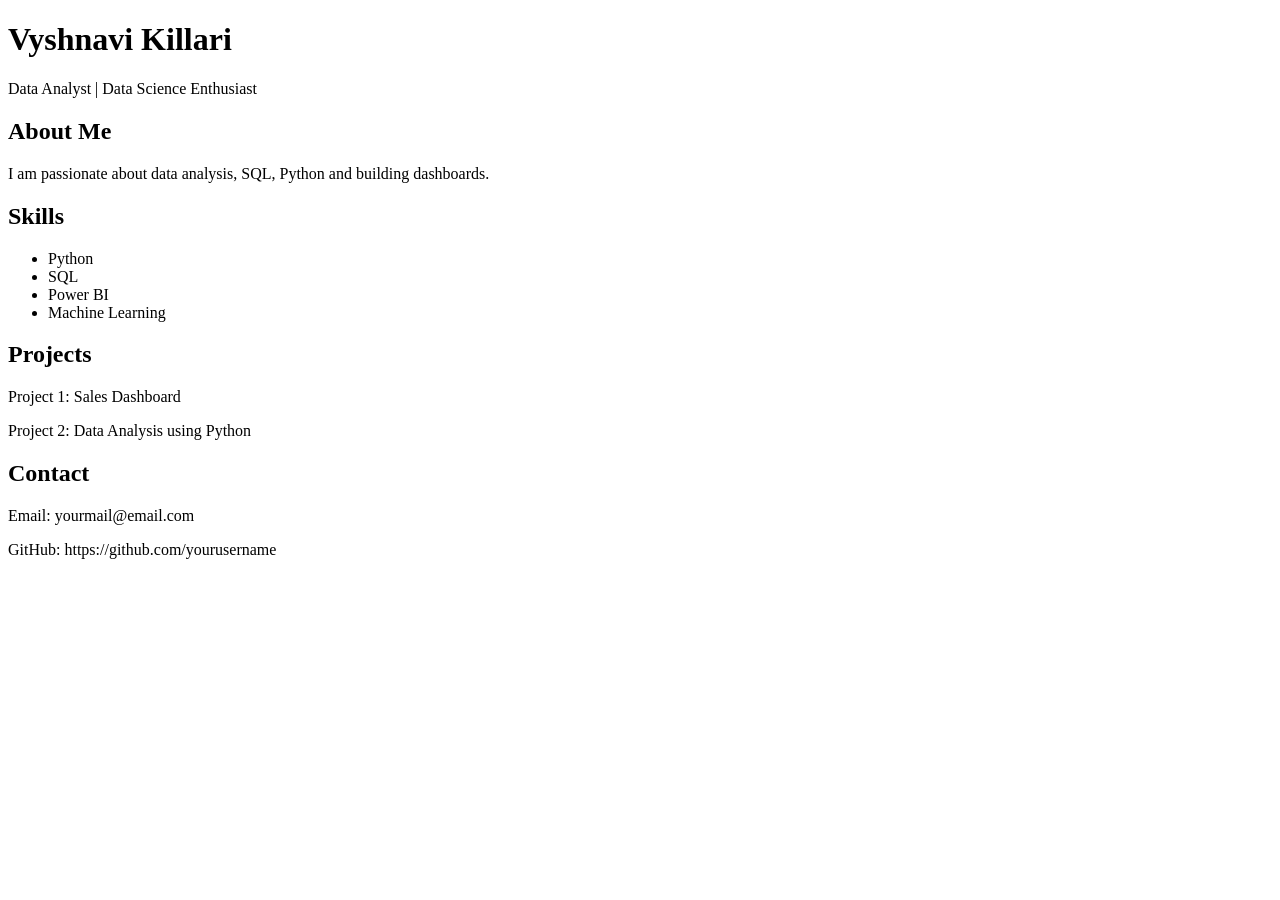
==== index.html @ 2f51ba23 "Revamp portfolio structure and content Updated title and added sections for About Me, Skills, Projec" ====
<!DOCTYPE html>
<html>
<head>
<title>Vyshnavi Killari Portfolio</title>
<link rel="stylesheet" href="style.css">
</head>

<body>

<header>
<h1>Vyshnavi Killari</h1>
<p>Data Analyst | Data Science Enthusiast</p>
</header>

<section>
<h2>About Me</h2>
<p>I am passionate about data analysis, SQL, Python and building dashboards.</p>
</section>

<section>
<h2>Skills</h2>
<ul>
<li>Python</li>
<li>SQL</li>
<li>Power BI</li>
<li>Machine Learning</li>
</ul>
</section>

<section>
<h2>Projects</h2>
<p>Project 1: Sales Dashboard</p>
<p>Project 2: Data Analysis using Python</p>
</section>

<section>
<h2>Contact</h2>
<p>Email: yourmail@email.com</p>
<p>GitHub: https://github.com/yourusername</p>
</section>

</body>
</html>
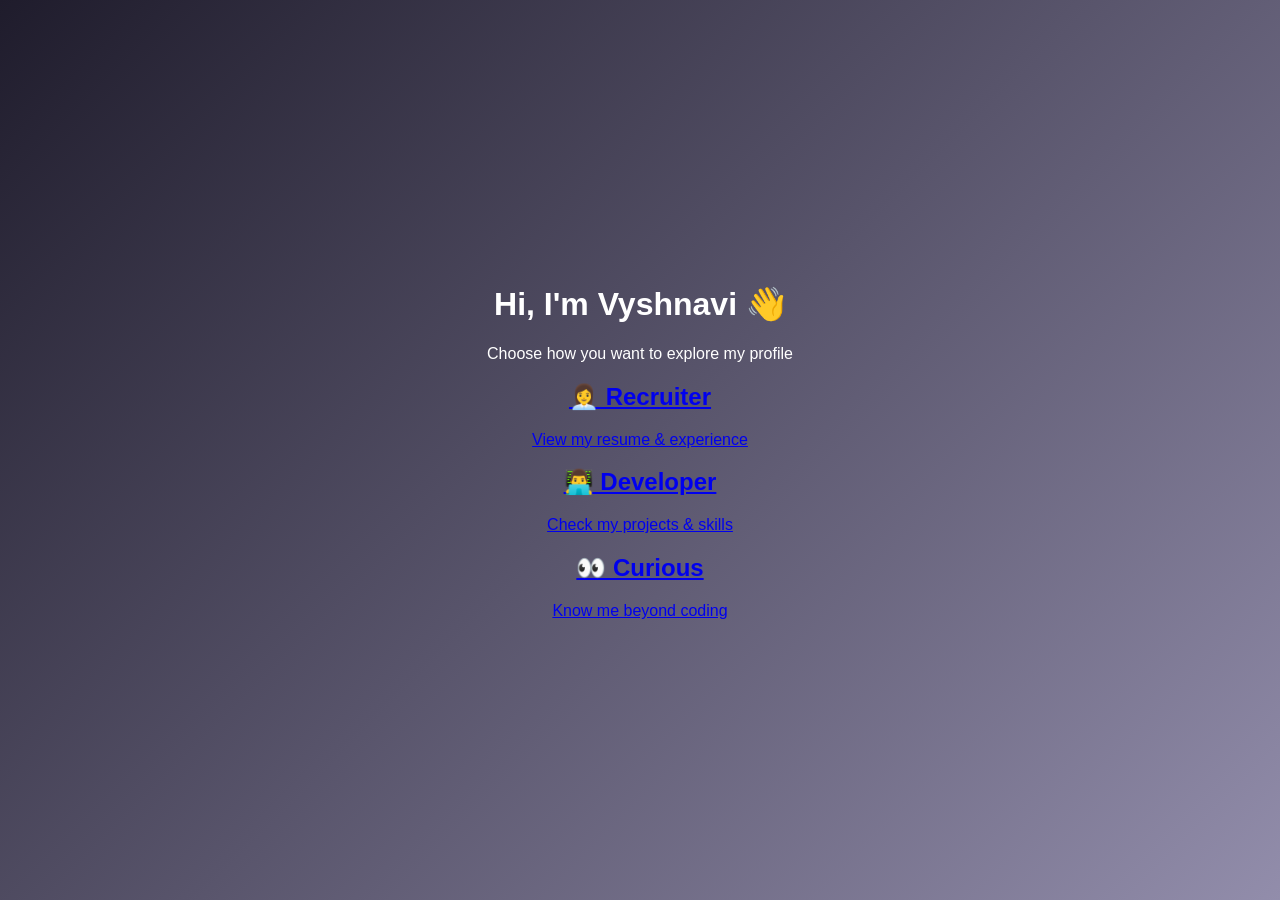
==== commit 86540a74: "Add initial structure for Vyshnavi's portfolio" ====
--- a/index.html
+++ b/index.html
@@ -1,43 +1,34 @@
 <!DOCTYPE html>
 <html>
 <head>
-<title>Vyshnavi Killari Portfolio</title>
-<link rel="stylesheet" href="style.css">
+  <title>Vyshnavi Portfolio</title>
+  <link rel="stylesheet" href="style.css">
 </head>
-
 <body>
 
-<header>
-<h1>Vyshnavi Killari</h1>
-<p>Data Analyst | Data Science Enthusiast</p>
-</header>
+<div class="container">
+  <h1>Hi, I'm Vyshnavi 👋</h1>
+  <p class="subtitle">Choose how you want to explore my profile</p>
 
-<section>
-<h2>About Me</h2>
-<p>I am passionate about data analysis, SQL, Python and building dashboards.</p>
-</section>
+  <div class="cards">
+    
+    <a href="recruiter.html" class="card">
+      <h2>👩‍💼 Recruiter</h2>
+      <p>View my resume & experience</p>
+    </a>
 
-<section>
-<h2>Skills</h2>
-<ul>
-<li>Python</li>
-<li>SQL</li>
-<li>Power BI</li>
-<li>Machine Learning</li>
-</ul>
-</section>
+    <a href="developer.html" class="card">
+      <h2>👨‍💻 Developer</h2>
+      <p>Check my projects & skills</p>
+    </a>
 
-<section>
-<h2>Projects</h2>
-<p>Project 1: Sales Dashboard</p>
-<p>Project 2: Data Analysis using Python</p>
-</section>
+    <a href="stalker.html" class="card">
+      <h2>👀 Curious</h2>
+      <p>Know me beyond coding</p>
+    </a>
 
-<section>
-<h2>Contact</h2>
-<p>Email: yourmail@email.com</p>
-<p>GitHub: https://github.com/yourusername</p>
-</section>
+  </div>
+</div>
 
 </body>
 </html>
--- a/style.css
+++ b/style.css
@@ -0,0 +1,60 @@
+body{
+margin:0;
+font-family: 'Segoe UI', sans-serif;
+background: linear-gradient(135deg, #1f1c2c, #928dab);
+color:white;
+height:100vh;
+display:flex;
+justify-content:center;
+align-items:center;
+}
+
+/* Center container */
+.container{
+text-align:center;
+}
+
+/* Buttons */
+.buttons a{
+display:inline-block;
+margin:15px;
+padding:15px 30px;
+background:white;
+color:#333;
+text-decoration:none;
+border-radius:30px;
+font-weight:bold;
+transition: all 0.3s ease;
+}
+
+/* Hover animation */
+.buttons a:hover{
+transform: scale(1.1);
+background:#4CAF50;
+color:white;
+}
+
+/* Fade animation */
+.fade-in{
+opacity:0;
+animation: fadeIn 1s forwards;
+}
+
+.delay{
+animation-delay: 0.5s;
+}
+
+.delay2{
+animation-delay: 1s;
+}
+
+@keyframes fadeIn{
+to{
+opacity:1;
+transform: translateY(0);
+}
+from{
+opacity:0;
+transform: translateY(20px);
+}
+}
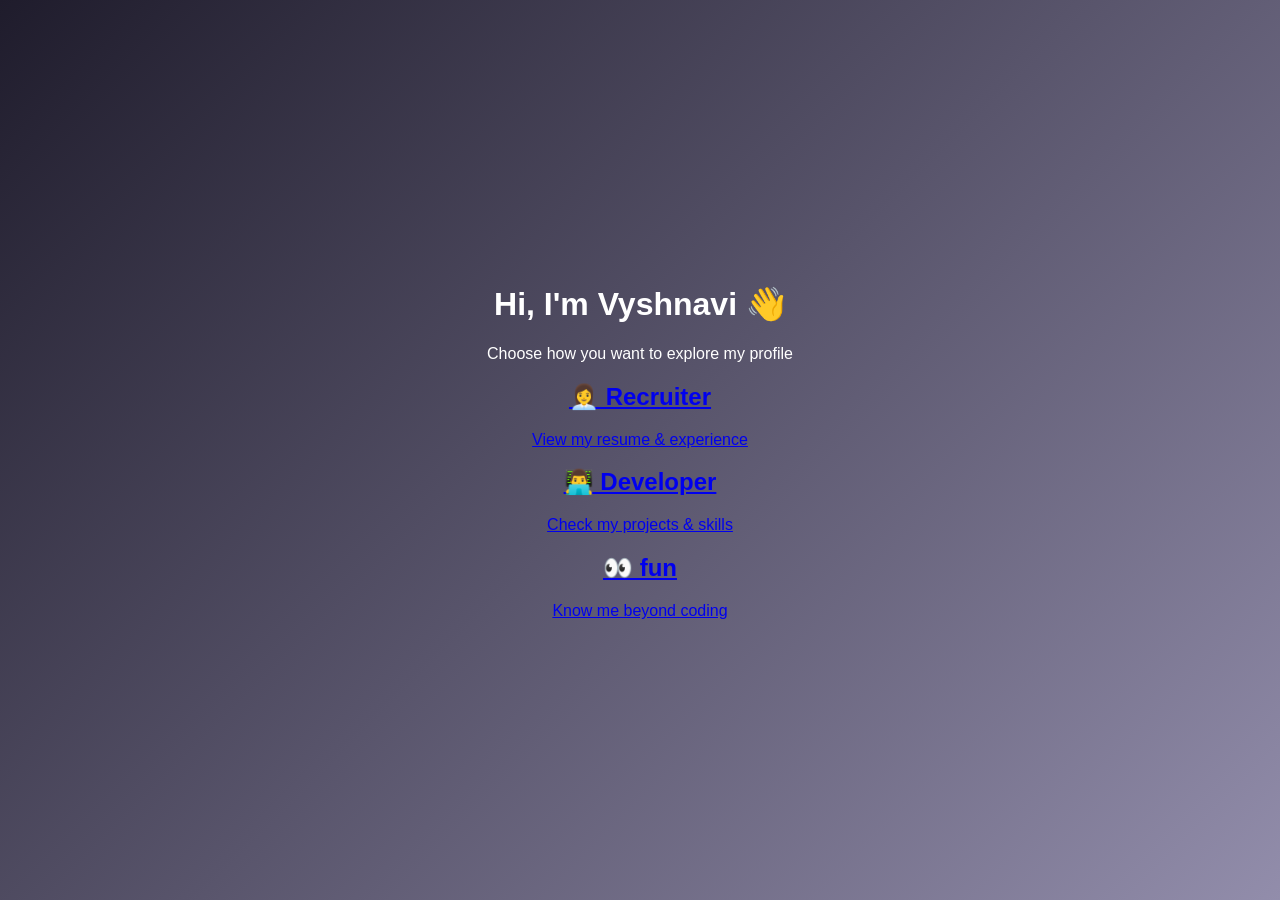
==== commit de81e780: "Change heading from 'Curious' to 'fun'" ====
--- a/index.html
+++ b/index.html
@@ -23,7 +23,7 @@
     </a>
 
     <a href="stalker.html" class="card">
-      <h2>👀 Curious</h2>
+      <h2>👀 fun</h2>
       <p>Know me beyond coding</p>
     </a>
 
